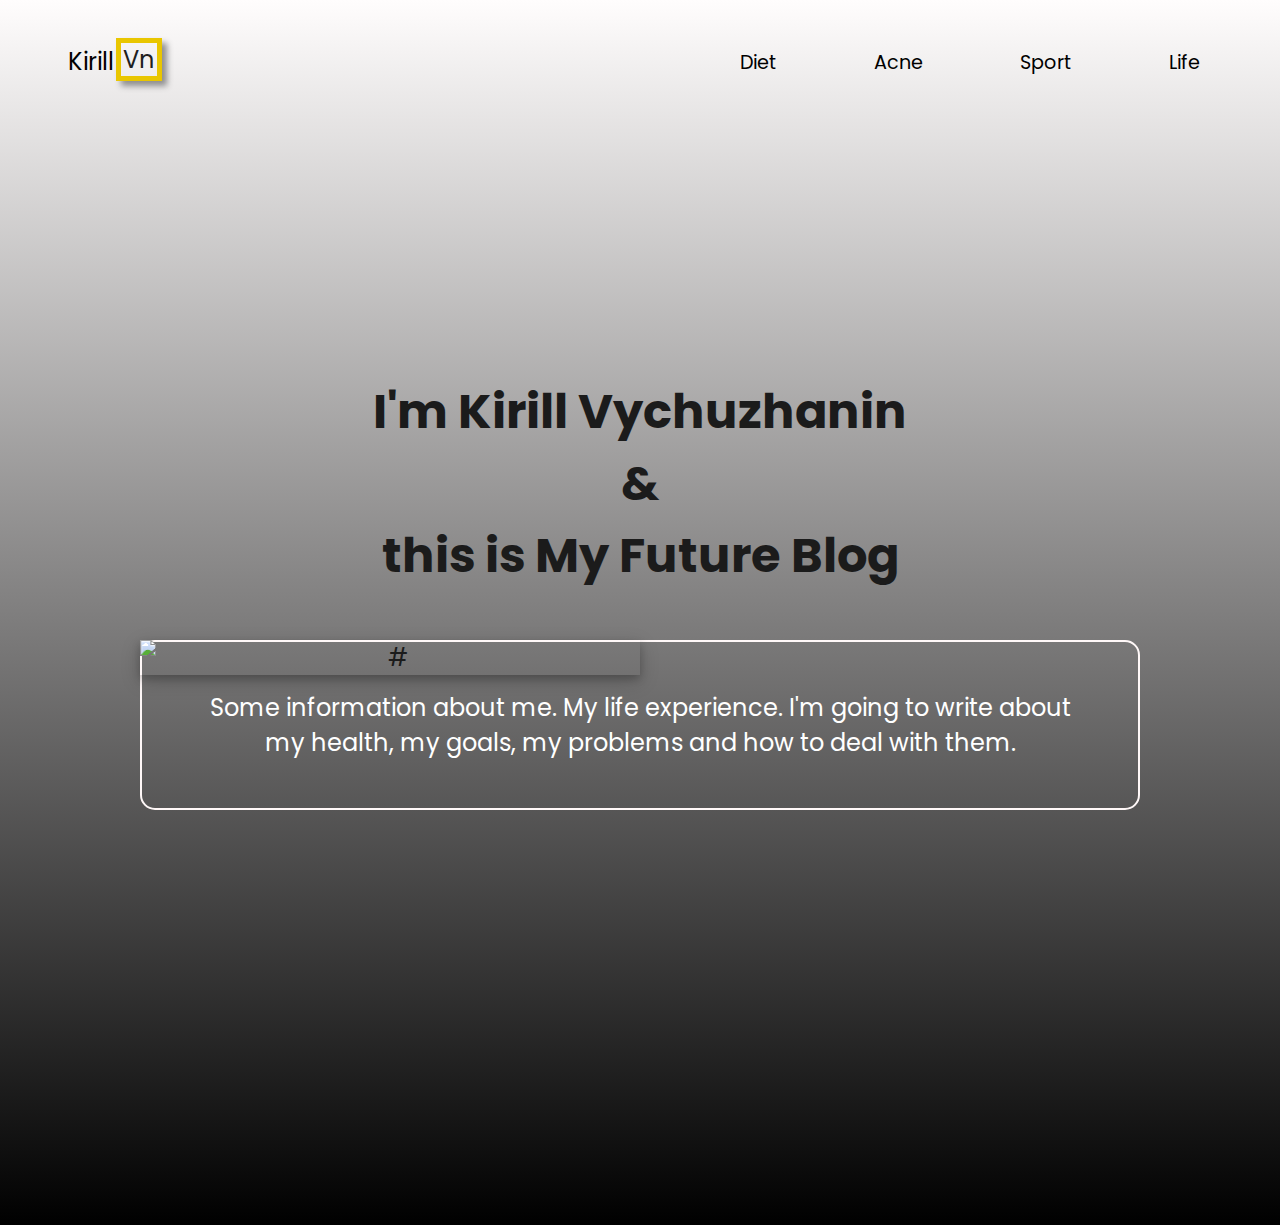
==== index.html @ a1ea9a25 "Update index.html" ====
<!DOCTYPE html>
<html lang="en">
  <head>
    <meta charset="UTF-8" />
    <meta http-equiv="X-UA-Compatible" content="IE=edge" />
    <meta name="viewport" content="width=device-width, initial-scale=1.0" />
    <title>The Best Blog Ever</title>
    <link rel="stylesheet" href="css/styles.css" />
  </head>
  <body>
    <header>
      <nav class="menu">
          <a href="index.html" class="logo">Kirill<span>Vn</span></a>
        <ul>
          <li><a class="menu-nav" href="anchors/diet.html">Diet</a></li>
          <li><a class="menu-nav" href="acne.html">Acne</a></li>
          <li><a class="menu-nav" href="anchors/sport.html">Sport</a></li>
          <li><a class="menu-nav" href="anchors/life.html">Life</a></li>
        </ul>
      </nav>
    </header>

    <section class="main">
      <div class="container">
        <div class="content">
            <div class="position">
              <h1 class="content-title">
                I'm Kirill Vychuzhanin <br> &amp; <br> this is My Future Blog
              </h1>
              <img src="img/aboume1.jpg" alt="#" class="content-img" />
              <p class="content-info">
                    Some information about me. My life experience. I'm going to
                    write about my health, my goals, my problems and how to deal with them.
                </p>
            </div>


        </div>
      </div>
    </section>
  </body>
</html>
---- css/styles.css ----
@import url("https://fonts.googleapis.com/css2?family=Open+Sans:wght@700&family=Poppins:ital,wght@0,300;0,400;0,700;1,200;1,300&display=swap");

body {
  font-family: "Open Sans", sans-serif;
  font-family: "Poppins", sans-serif;
  margin: 0;
  padding: 0;
  background: linear-gradient(rgb(255, 253, 253), rgb(0, 0, 0));
  position: relative;
  z-index: 2;
}

* {
  box-sizing: border-box;
}
.icon {
  width: 60px;
  height: 60px;
  display: block;
  margin: 0 auto;
}

a {
  text-decoration: none;
  color: initial;
}

header {
  padding: 2em;
}
.menu {
  display: flex;
  justify-content: space-between;
  align-items: unset;
}

ul {
  max-width: 100%;
  display: flex;
  justify-content: right;
}
li {
  padding: 0 2em;
  list-style: none;
  text-decoration: none;
  font-size: 1.2em;
}
a.logo {
  font-size: 1.5em;
  font-weight: 400;
  margin-left: 1.5em;
  margin-top: 0.5em;
}
a.logo:active {
  text-shadow: 2px 2px 2px rgb(192, 192, 192);
}

a.menu-nav {
  padding: 0 10px;
}
a.menu-nav:hover {
  border-bottom: 2px solid black;
  transition: 0.1s;
  color: rgb(92, 92, 92);
}
a.menu-nav:active {
  color: black;
}

span {
  color: rgb(32, 32, 32);
  padding: 0 2px;
  font-weight: 400;
  margin: 0.1em;
  position: relative;
  top: -2px;
  border: 5px solid rgb(233, 198, 0);
  box-shadow: 5px 5px 6px rgb(143, 143, 143);
}
span:active {
  box-shadow: 5px 5px 6px rgb(43, 43, 43);
}

.container {
  width: 1000px;
  max-width: 100%;
  margin: 0 auto;
}
.main {
  text-align: center;
  padding: 2em;
  color: white;
  font-size: 1.1em;
  min-height: 1100px;
}

.content-img {
  width: 50%;
  float: left;
  margin-right: 1em;
  box-shadow: 0 4px 8px 0 rgba(0, 0, 0, 0.2), 0 6px 20px 0 rgba(0, 0, 0, 0.19);
}

.content-title {
  margin-top: 2em;
  margin-bottom: 1em;
  padding-top: 2.5em;
}

.position {
  font-size: 1.5rem;
  color: rgb(27, 27, 27);
}
p.content-info {
  border: 2px solid rgb(255, 248, 248);
  padding: 2em;
  border-radius: 15px;
  color: rgb(255, 255, 255);
}

/* acne==============
======================= */
a.logo {
  font-size: 1.5em;
  font-weight: 400;
  margin-left: 1.5em;
  margin-top: 0.5em;
}
a.logo:active {
  text-shadow: 2px 2px 2px rgb(192, 192, 192);
}

.main {
}

.acne-title {
  text-align: center;
  font-size: 2rem;
  margin-bottom: 0;
}

.acne-story {
  min-height: 1000px;
  display: grid;
  grid-template-columns: 1fr 1fr;
}

.acne-ul {
  padding: 0;
  display: flex;
  flex-direction: column;
}
.acne-li {
  padding: 1rem;
  margin: 0 auto;
}

.acne-img {
  max-width: 100%;
  padding: 1rem;
  padding-bottom: 3rem;
  border-radius: 5px;
  box-shadow: 2px 2px 10px rgb(53, 53, 53);
  margin-bottom: 2em;
}



@media only screen and (max-width: 500px) {
  body, h1, h2, ul, li {
    padding: 0;
    margin: 0;
  }

  header {
    padding: 0;
  }
  .acne-title {
    font-size: 1rem;
  }
  a.logo {
    display: block;
    font-size: 1rem;
   
    font-weight: 400;
  }

  header.acne {
    text-align: center;
    padding: 0;
  }

  .icon {
    width: 30px;
    height: 30px;
    display: block;
    margin: 0 auto;
  }
  .content-title {
    font-size:1.5rem;
    margin: 1rem auto;
    padding: 0.1rem 0.3rem;
    
  }

  .content-img {
    width: 100%;
    padding: 0;
    margin: 0;
  
    box-shadow: 0 4px 8px 0 rgba(0, 0, 0, 0.2), 0 6px 20px 0 rgba(0, 0, 0, 0.19);
  }
  .main {
    text-align: center;
    padding: 0;
    color: white;
    font-size: 1.1em;
    min-height: 1100px;
  }
  .menu {
    display: flex;
    justify-content: space-between;
    align-items: baseline;
  }

  p.content-info {
    border: 2px solid rgb(255, 248, 248);
    padding: .3rem;
    border-radius: 15px;
    color: rgb(255, 255, 255);
  }
  
  
}
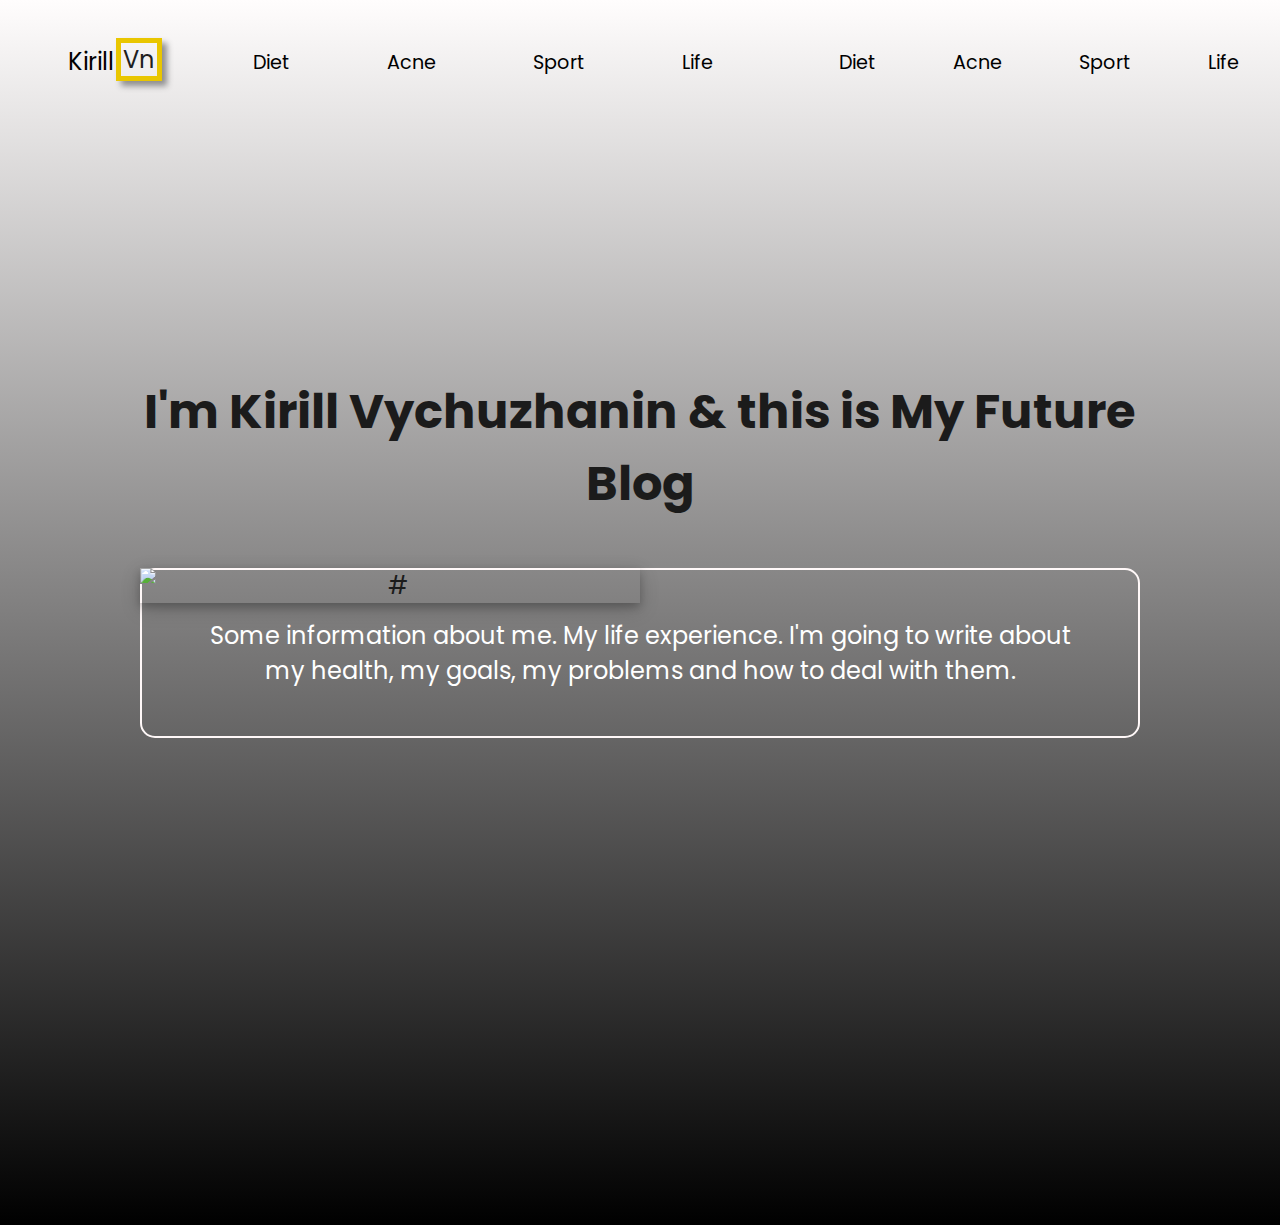
==== commit 968adb97: "Update index.html" ====
--- a/index.html
+++ b/index.html
@@ -10,33 +10,50 @@
   <body>
     <header>
       <nav class="menu">
-          <a href="index.html" class="logo">Kirill<span>Vn</span></a>
-        <ul>
+        <a href="index.html" class="logo">Kirill<span>Vn</span></a>
+        <ul class="menu-list">
           <li><a class="menu-nav" href="anchors/diet.html">Diet</a></li>
-          <li><a class="menu-nav" href="acne.html">Acne</a></li>
+          <li><a class="menu-nav" href="anchors/acne.html">Acne</a></li>
           <li><a class="menu-nav" href="anchors/sport.html">Sport</a></li>
           <li><a class="menu-nav" href="anchors/life.html">Life</a></li>
         </ul>
+        <img class="icon-menu" src="/icons/bars-solid.svg" alt="" />
+        <!-- <div class="menu-appear">
+          <ul class="appear-list">
+          <li><a href="anchors/diet.html">Diet</a></li>
+          <li><a href="anchors/acne.html">Acne</a></li>
+          <li><a href="anchors/sport.html">Sport</a></li>
+          <li><a href="anchors/life.html">Life</a></li>
+          </ul>
+        </div> -->
+        <div class="menu-appear">
+          <ul>
+            <img class="exit-btn" src="/icons/exit.svg" alt="">
+            <li class="list-item">Diet</li>
+            <li class="list-item">Acne</li>
+            <li class="list-item">Sport</li>
+            <li class="list-item">Life</li>
+          </ul>
+        </div>
       </nav>
     </header>
 
     <section class="main">
       <div class="container">
         <div class="content">
-            <div class="position">
-              <h1 class="content-title">
-                I'm Kirill Vychuzhanin <br> &amp; <br> this is My Future Blog
-              </h1>
-              <img src="img/aboume1.jpg" alt="#" class="content-img" />
-              <p class="content-info">
-                    Some information about me. My life experience. I'm going to
-                    write about my health, my goals, my problems and how to deal with them.
-                </p>
-            </div>
-
-
+          <div class="position">
+            <h1 class="content-title">
+              I'm Kirill Vychuzhanin &amp; this is My Future Blog
+            </h1>
+            <img src="img/aboume1.jpg" alt="#" class="content-img" />
+            <p class="content-info">
+              Some information about me. My life experience. I'm going to write
+              about my health, my goals, my problems and how to deal with them.
+            </p>
+          </div>
         </div>
       </div>
     </section>
+    <script src="app.js"></script>
   </body>
 </html>
--- a/css/styles.css
+++ b/css/styles.css
@@ -97,7 +97,7 @@
 .content-img {
   width: 50%;
   float: left;
-  margin-right: 1em;
+  margin-right: .3em;
   box-shadow: 0 4px 8px 0 rgba(0, 0, 0, 0.2), 0 6px 20px 0 rgba(0, 0, 0, 0.19);
 }
 
@@ -151,14 +151,14 @@
   flex-direction: column;
 }
 .acne-li {
-  padding: 1rem;
+  padding: .3rem;
   margin: 0 auto;
 }
 
 .acne-img {
   max-width: 100%;
-  padding: 1rem;
-  padding-bottom: 3rem;
+  padding: .5rem;
+  padding-bottom: 2rem;
   border-radius: 5px;
   box-shadow: 2px 2px 10px rgb(53, 53, 53);
   margin-bottom: 2em;
@@ -177,16 +177,22 @@
   }
   .acne-title {
     font-size: 1rem;
+    margin-top: 1rem;
   }
   a.logo {
     display: block;
+    position: relative;
+   top: 0;
+   left: 0;
     font-size: 1rem;
+    padding: .3rem;
+    margin: 0.3rem;
    
     font-weight: 400;
   }
 
   header.acne {
-    text-align: center;
+    
     padding: 0;
   }
 
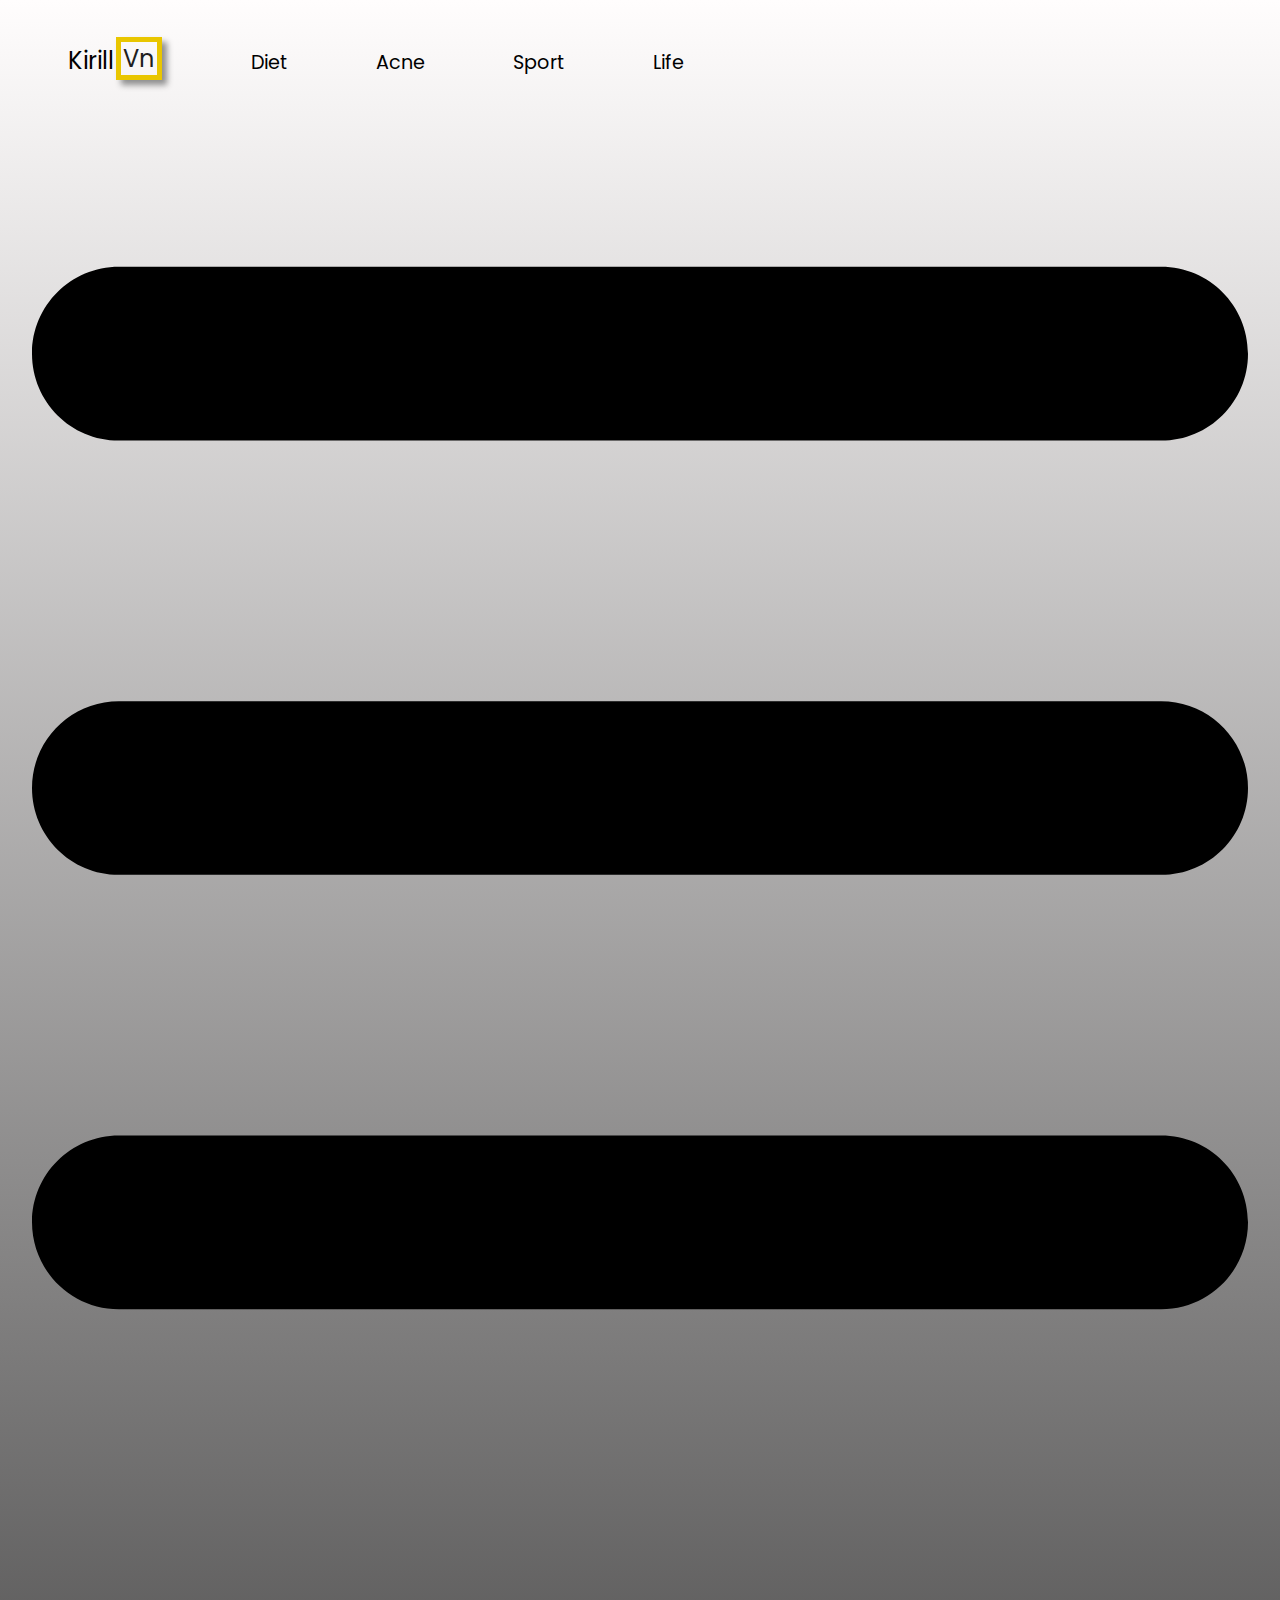
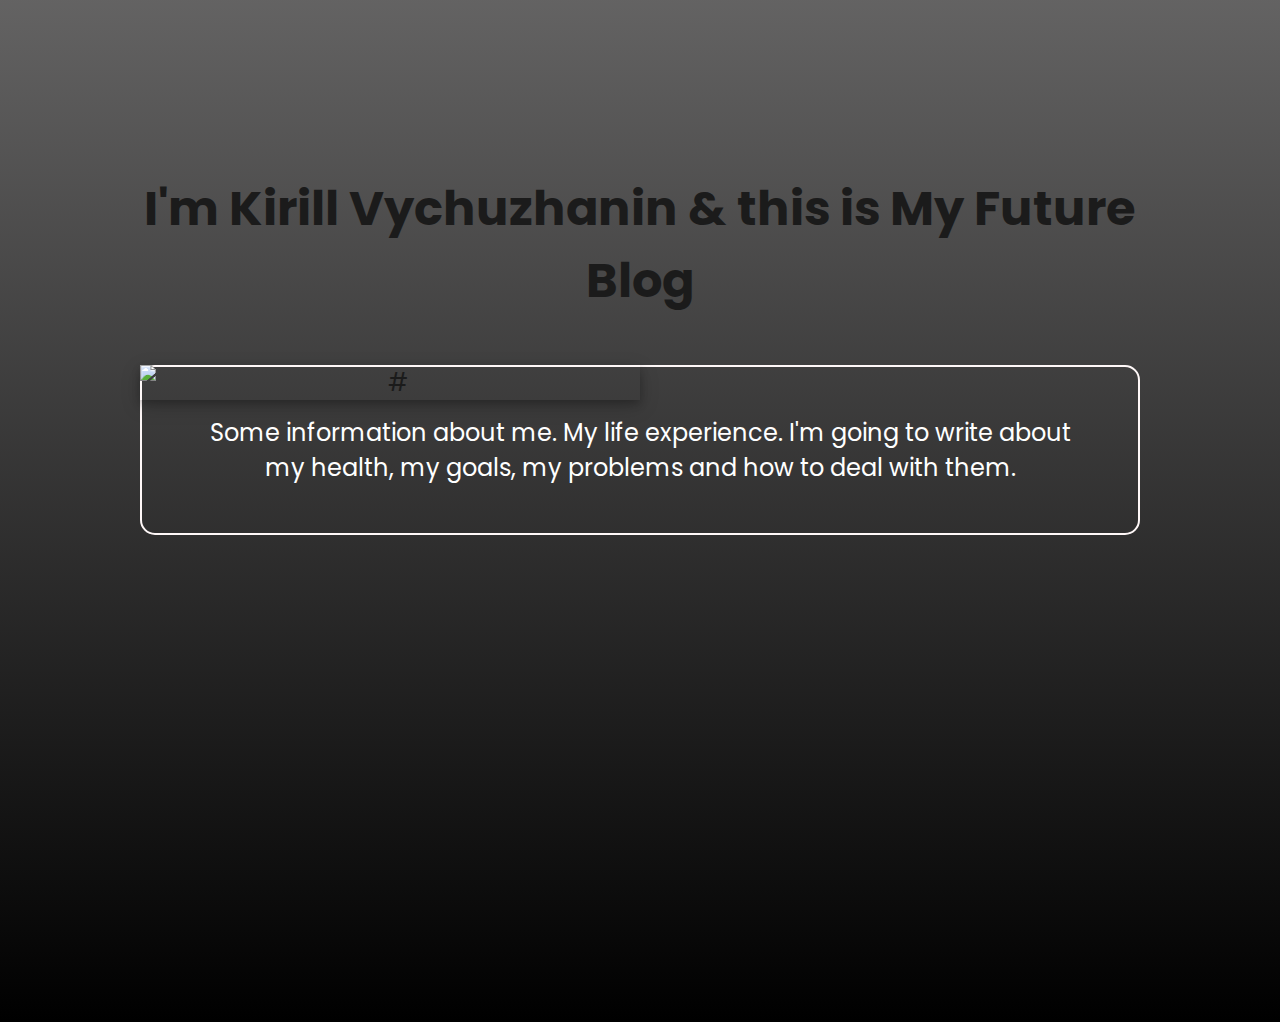
==== commit 81ab8180: "Update index.html" ====
--- a/index.html
+++ b/index.html
@@ -17,7 +17,7 @@
           <li><a class="menu-nav" href="anchors/sport.html">Sport</a></li>
           <li><a class="menu-nav" href="anchors/life.html">Life</a></li>
         </ul>
-        <img class="icon-menu" src="/icons/bars-solid.svg" alt="" />
+        <img class="icon-menu" src="icons/bars-solid.svg" alt="" />
         <!-- <div class="menu-appear">
           <ul class="appear-list">
           <li><a href="anchors/diet.html">Diet</a></li>
@@ -28,7 +28,7 @@
         </div> -->
         <div class="menu-appear">
           <ul>
-            <img class="exit-btn" src="/icons/exit.svg" alt="">
+            <img class="exit-btn" src="icons/exit.svg" alt="">
             <li class="list-item">Diet</li>
             <li class="list-item">Acne</li>
             <li class="list-item">Sport</li>
--- a/css/styles.css
+++ b/css/styles.css
@@ -29,22 +29,29 @@
   padding: 2em;
 }
 .menu {
-  display: flex;
+  /* display: flex;
   justify-content: space-between;
   align-items: unset;
+  flex: 1 2; */
 }
 
 ul {
   max-width: 100%;
-  display: flex;
-  justify-content: right;
+  display: inline-block;
+  text-align: right;
 }
 li {
-  padding: 0 2em;
+  padding: 0 2rem;
+  display: inline-block;
   list-style: none;
   text-decoration: none;
-  font-size: 1.2em;
-}
+  font-size: 1.2rem;
+}
+li:hover {
+  transform: scale(1.1);
+  transition: 0.1s;
+}
+
 a.logo {
   font-size: 1.5em;
   font-weight: 400;
@@ -97,7 +104,7 @@
 .content-img {
   width: 50%;
   float: left;
-  margin-right: .3em;
+  margin-right: 1em;
   box-shadow: 0 4px 8px 0 rgba(0, 0, 0, 0.2), 0 6px 20px 0 rgba(0, 0, 0, 0.19);
 }
 
@@ -130,9 +137,6 @@
   text-shadow: 2px 2px 2px rgb(192, 192, 192);
 }
 
-.main {
-}
-
 .acne-title {
   text-align: center;
   font-size: 2rem;
@@ -151,23 +155,28 @@
   flex-direction: column;
 }
 .acne-li {
-  padding: .3rem;
+  padding: 1rem;
   margin: 0 auto;
 }
 
 .acne-img {
   max-width: 100%;
-  padding: .5rem;
-  padding-bottom: 2rem;
+  padding: 1rem;
+  padding-bottom: 3rem;
   border-radius: 5px;
   box-shadow: 2px 2px 10px rgb(53, 53, 53);
   margin-bottom: 2em;
 }
-
-
-
-@media only screen and (max-width: 500px) {
-  body, h1, h2, ul, li {
+.menu-appear {
+  display: none;
+}
+
+@media only screen and (max-width: 760px) {
+  body,
+  h1,
+  h2,
+  ul,
+  li {
     padding: 0;
     margin: 0;
   }
@@ -177,22 +186,21 @@
   }
   .acne-title {
     font-size: 1rem;
-    margin-top: 1rem;
+    margin-top: 3rem;
   }
   a.logo {
     display: block;
     position: relative;
-   top: 0;
-   left: 0;
+    top: 0;
+    left: 0;
     font-size: 1rem;
-    padding: .3rem;
+    padding: 0.3rem;
     margin: 0.3rem;
-   
+
     font-weight: 400;
   }
 
   header.acne {
-    
     padding: 0;
   }
 
@@ -203,17 +211,18 @@
     margin: 0 auto;
   }
   .content-title {
-    font-size:1.5rem;
-    margin: 1rem auto;
-    padding: 0.1rem 0.3rem;
-    
+    width: 100%;
+    font-size: 1.1rem;
+    margin: 0.5rem auto;
+    padding-top: 0;
   }
 
   .content-img {
     width: 100%;
     padding: 0;
     margin: 0;
-  
+    margin-bottom: 1rem;
+
     box-shadow: 0 4px 8px 0 rgba(0, 0, 0, 0.2), 0 6px 20px 0 rgba(0, 0, 0, 0.19);
   }
   .main {
@@ -225,16 +234,55 @@
   }
   .menu {
     display: flex;
-    justify-content: space-between;
-    align-items: baseline;
+    place-content: space-between;
+  }
+  .menu-list {
+    display: none;
+  }
+
+  .icon-menu {
+    width: 20px;
+    margin-right: 1rem;
+    cursor: pointer;
   }
 
   p.content-info {
     border: 2px solid rgb(255, 248, 248);
-    padding: .3rem;
+    padding: 0.3rem;
     border-radius: 15px;
     color: rgb(255, 255, 255);
   }
+
+  .menu-appear {
+    display: none;
+    position: fixed;
+    padding: 1rem 2rem;
+    text-align: right;
+    width: 60%;
+    top: 0;
+    right: 0;
+    height: 100vh;
+    background-color: rgb(43, 43, 43);
+    color: rgb(255, 255, 255);
+    padding-top: 2rem;
+    z-index: 999;
+  }
+  .list-item {
+    display: block;
+    margin-top: 2rem;
+    font-size: 1.5rem;
+  }
+  .list-item:nth-child(2) {
+    margin-top: 3rem;
+  }
+  .exit-btn {
+    position: absolute;
+    top: 1rem;
+    right: 1rem;
+    cursor: pointer;
+  }
+  .btn-appear {
+    display: block;
   
-  
-}
+  }
+}
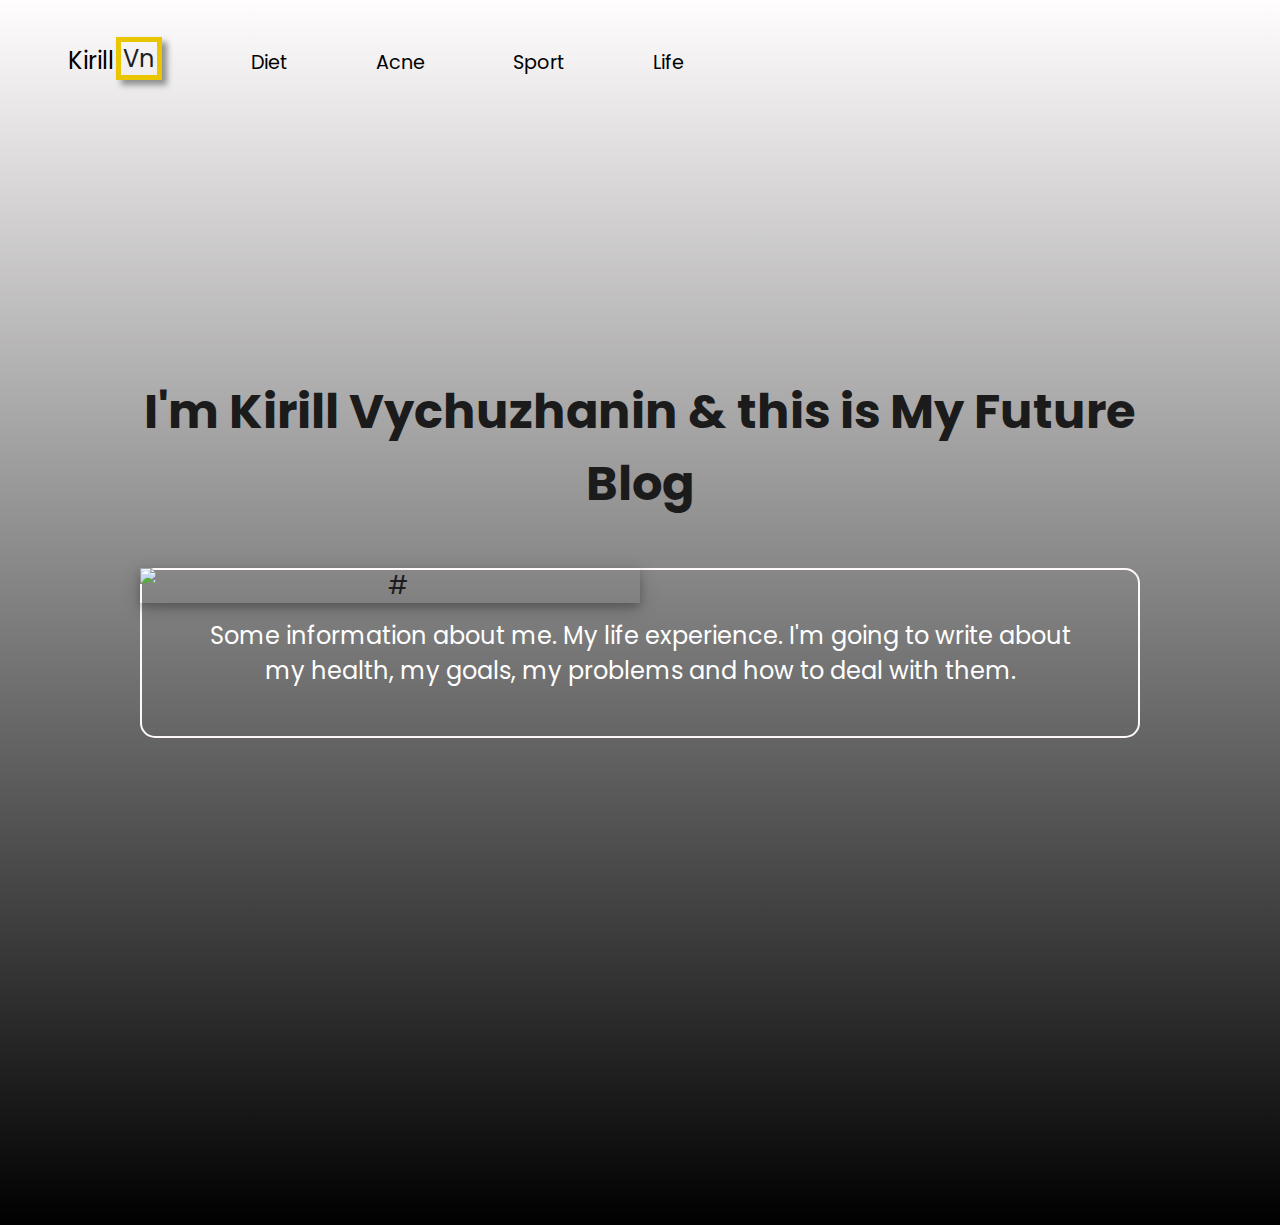
==== commit a342c324: "Update index.html" ====
--- a/index.html
+++ b/index.html
@@ -13,7 +13,7 @@
         <a href="index.html" class="logo">Kirill<span>Vn</span></a>
         <ul class="menu-list">
           <li><a class="menu-nav" href="anchors/diet.html">Diet</a></li>
-          <li><a class="menu-nav" href="anchors/acne.html">Acne</a></li>
+          <li><a class="menu-nav" href="acne.html">Acne</a></li>
           <li><a class="menu-nav" href="anchors/sport.html">Sport</a></li>
           <li><a class="menu-nav" href="anchors/life.html">Life</a></li>
         </ul>
@@ -29,10 +29,10 @@
         <div class="menu-appear">
           <ul>
             <img class="exit-btn" src="icons/exit.svg" alt="">
-            <li class="list-item">Diet</li>
-            <li class="list-item">Acne</li>
-            <li class="list-item">Sport</li>
-            <li class="list-item">Life</li>
+            <li class="list-item"><a href="anchors/diet.html">Diet</a></li>
+            <li class="list-item"><a href="anchors/acne.html">Acne</a></li>
+            <li class="list-item"><a href="anchors/sport.html">Sport</a></li>
+            <li class="list-item"><a href="anchors/life.html">Life</a></li>
           </ul>
         </div>
       </nav>
--- a/css/styles.css
+++ b/css/styles.css
@@ -170,6 +170,9 @@
 .menu-appear {
   display: none;
 }
+.icon-menu {
+display: none;
+} 
 
 @media only screen and (max-width: 760px) {
   body,
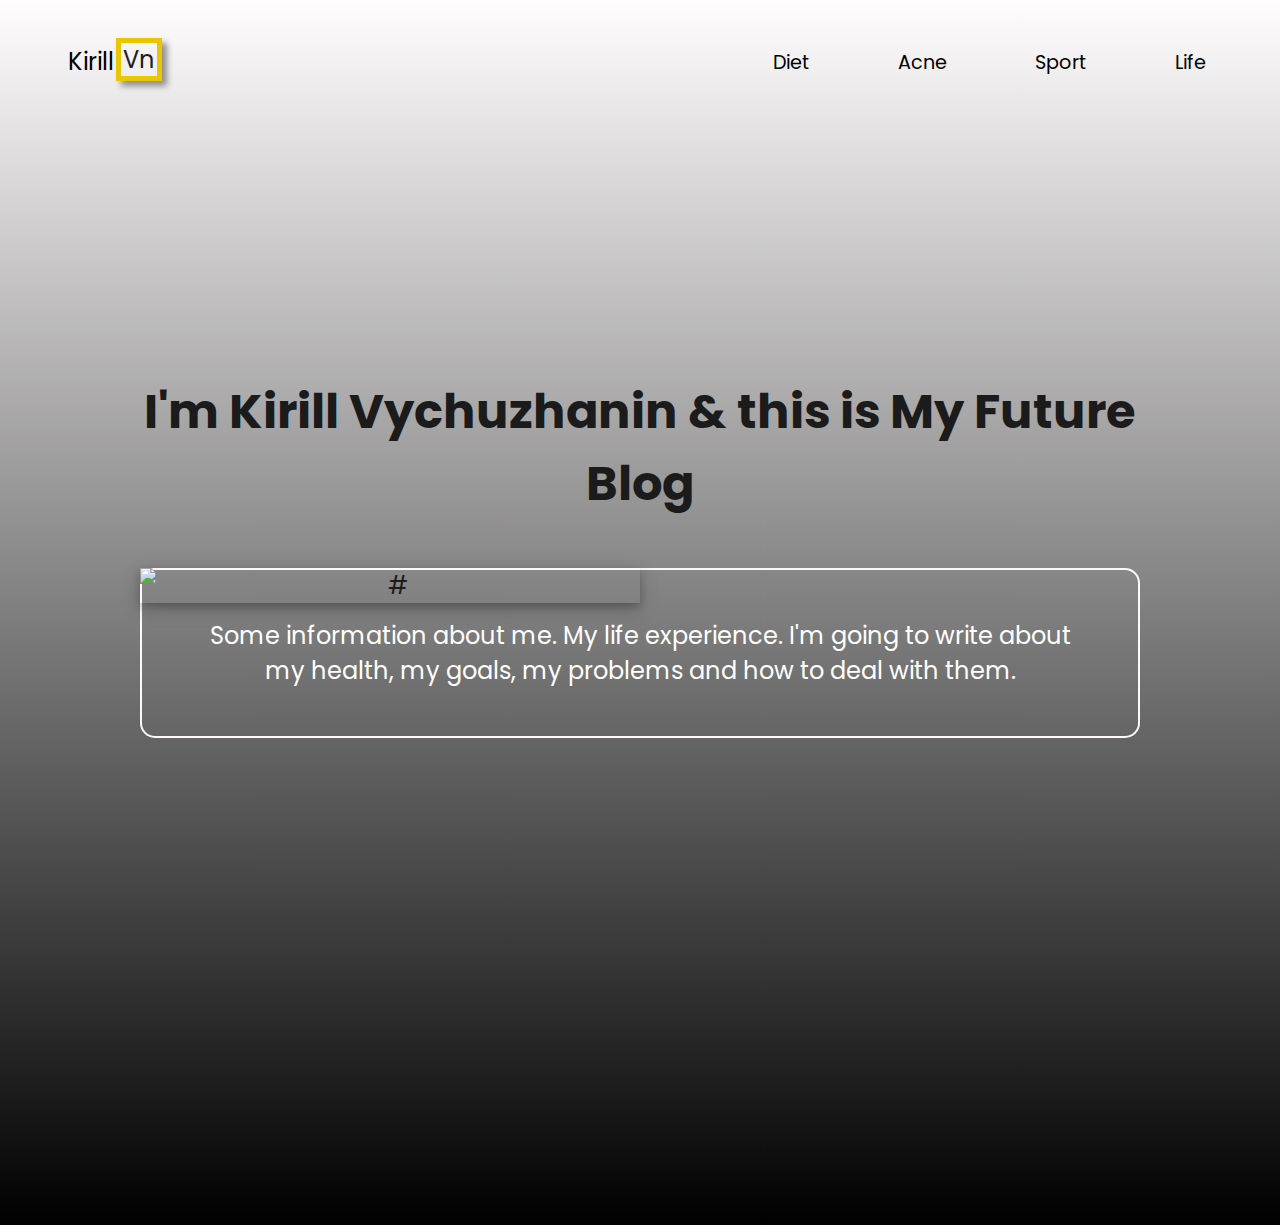
==== commit 6ba5e303: "Update index.html" ====
--- a/index.html
+++ b/index.html
@@ -30,7 +30,7 @@
           <ul>
             <img class="exit-btn" src="icons/exit.svg" alt="">
             <li class="list-item"><a href="anchors/diet.html">Diet</a></li>
-            <li class="list-item"><a href="anchors/acne.html">Acne</a></li>
+            <li class="list-item"><a href="acne.html">Acne</a></li>
             <li class="list-item"><a href="anchors/sport.html">Sport</a></li>
             <li class="list-item"><a href="anchors/life.html">Life</a></li>
           </ul>
--- a/css/styles.css
+++ b/css/styles.css
@@ -20,19 +20,16 @@
   margin: 0 auto;
 }
 
-a {
-  text-decoration: none;
-  color: initial;
-}
+
 
 header {
   padding: 2em;
 }
 .menu {
-  /* display: flex;
+   display: flex;
   justify-content: space-between;
   align-items: unset;
-  flex: 1 2; */
+ 
 }
 
 ul {
@@ -52,11 +49,17 @@
   transition: 0.1s;
 }
 
+a {
+  text-decoration: none;
+  color: #fff;
+}
+
 a.logo {
   font-size: 1.5em;
   font-weight: 400;
   margin-left: 1.5em;
   margin-top: 0.5em;
+  color: initial;
 }
 a.logo:active {
   text-shadow: 2px 2px 2px rgb(192, 192, 192);
@@ -64,6 +67,7 @@
 
 a.menu-nav {
   padding: 0 10px;
+  color: initial;
 }
 a.menu-nav:hover {
   border-bottom: 2px solid black;
@@ -171,8 +175,8 @@
   display: none;
 }
 .icon-menu {
-display: none;
-} 
+  display: none;
+}
 
 @media only screen and (max-width: 760px) {
   body,
@@ -247,6 +251,7 @@
     width: 20px;
     margin-right: 1rem;
     cursor: pointer;
+    display: block;
   }
 
   p.content-info {
@@ -289,3 +294,11 @@
   
   }
 }
+
+
+
+
+
+
+  
+  
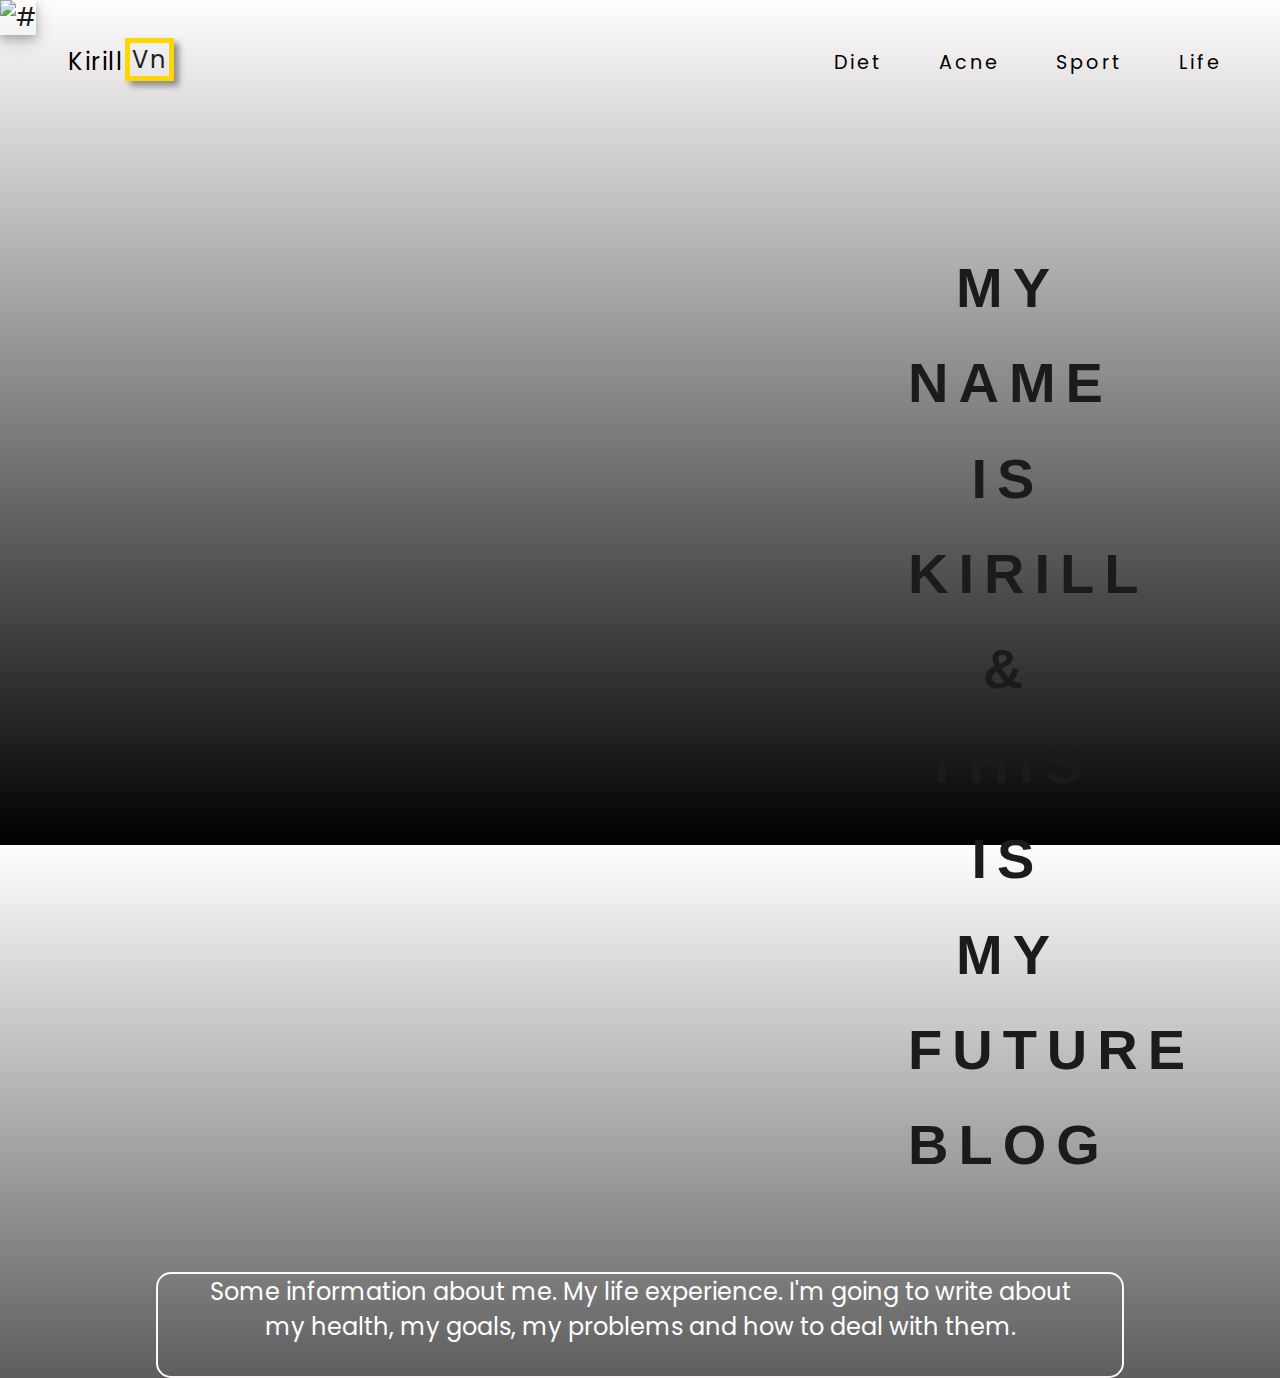
==== commit 53f6ea37: "Update index.html" ====
--- a/index.html
+++ b/index.html
@@ -18,14 +18,7 @@
           <li><a class="menu-nav" href="anchors/life.html">Life</a></li>
         </ul>
         <img class="icon-menu" src="icons/bars-solid.svg" alt="" />
-        <!-- <div class="menu-appear">
-          <ul class="appear-list">
-          <li><a href="anchors/diet.html">Diet</a></li>
-          <li><a href="anchors/acne.html">Acne</a></li>
-          <li><a href="anchors/sport.html">Sport</a></li>
-          <li><a href="anchors/life.html">Life</a></li>
-          </ul>
-        </div> -->
+        
         <div class="menu-appear">
           <ul>
             <img class="exit-btn" src="icons/exit.svg" alt="">
@@ -43,7 +36,7 @@
         <div class="content">
           <div class="position">
             <h1 class="content-title">
-              I'm Kirill Vychuzhanin &amp; this is My Future Blog
+             My name is Kirill &amp; this is My Future Blog
             </h1>
             <img src="img/aboume1.jpg" alt="#" class="content-img" />
             <p class="content-info">
--- a/css/styles.css
+++ b/css/styles.css
@@ -9,6 +9,11 @@
   position: relative;
   z-index: 2;
 }
+.wrapper {
+
+  
+  margin: 0 auto;
+}
 
 * {
   box-sizing: border-box;
@@ -20,16 +25,15 @@
   margin: 0 auto;
 }
 
-
-
 header {
   padding: 2em;
+  position: relative;
+  z-index: 99;
 }
 .menu {
-   display: flex;
+  display: flex;
   justify-content: space-between;
   align-items: unset;
- 
 }
 
 ul {
@@ -38,7 +42,7 @@
   text-align: right;
 }
 li {
-  padding: 0 2rem;
+  padding: 0 1rem;
   display: inline-block;
   list-style: none;
   text-decoration: none;
@@ -60,6 +64,7 @@
   margin-left: 1.5em;
   margin-top: 0.5em;
   color: initial;
+  letter-spacing: 1.5px;
 }
 a.logo:active {
   text-shadow: 2px 2px 2px rgb(192, 192, 192);
@@ -68,6 +73,7 @@
 a.menu-nav {
   padding: 0 10px;
   color: initial;
+  letter-spacing: 3px;
 }
 a.menu-nav:hover {
   border-bottom: 2px solid black;
@@ -85,7 +91,7 @@
   margin: 0.1em;
   position: relative;
   top: -2px;
-  border: 5px solid rgb(233, 198, 0);
+  border: 5px solid rgb(255,215,0);
   box-shadow: 5px 5px 6px rgb(143, 143, 143);
 }
 span:active {
@@ -102,29 +108,45 @@
   padding: 2em;
   color: white;
   font-size: 1.1em;
-  min-height: 1100px;
+  height: 80vh;
 }
 
 .content-img {
-  width: 50%;
-  float: left;
+  max-width: 100%;
+  position: absolute;
+  top: 0;
+  left: 0;
   margin-right: 1em;
   box-shadow: 0 4px 8px 0 rgba(0, 0, 0, 0.2), 0 6px 20px 0 rgba(0, 0, 0, 0.19);
 }
 
 .content-title {
-  margin-top: 2em;
-  margin-bottom: 1em;
-  padding-top: 2.5em;
-}
-
+  margin: 5rem 2rem 5rem auto;
+  line-height: 1.7;
+  position: relative;
+  z-index: 99;
+  width: 20%;
+  font-size: 3.5rem;
+  /* font-family: "Rajdhani", sans-serif;
+  font-family: "GFS Didot", serif; */
+ 
+  
+  font-family: "Questrial", sans-serif;
+  letter-spacing: 10px;
+  text-transform: uppercase;
+}
+span.font {
+  font-family:    "GFS Didot", serif;
+  font-weight: 700;
+}
 .position {
   font-size: 1.5rem;
   color: rgb(27, 27, 27);
 }
 p.content-info {
+  margin: 1rem;
   border: 2px solid rgb(255, 248, 248);
-  padding: 2em;
+  padding: 0 2rem 2rem 2rem;
   border-radius: 15px;
   color: rgb(255, 255, 255);
 }
@@ -179,6 +201,22 @@
 }
 
 @media only screen and (max-width: 760px) {
+  .wrapper {
+    width: 100%;
+  }
+  body {
+    font-family: "Open Sans", sans-serif;
+    font-family: "Poppins", sans-serif;
+    margin: 0;
+    padding: 0;
+    background: linear-gradient(
+      rgb(255, 255, 255),
+      rgb(138, 138, 138),
+      rgb(168, 168, 168),
+      rgb(146, 144, 144),
+      rgb(136, 136, 136)
+    );
+  }
   body,
   h1,
   h2,
@@ -188,8 +226,14 @@
     margin: 0;
   }
 
+  section {
+    min-height: 700px
+  }
+
   header {
     padding: 0;
+    position: relative;
+    z-index: 99;
   }
   .acne-title {
     font-size: 1rem;
@@ -217,19 +261,26 @@
     display: block;
     margin: 0 auto;
   }
+
   .content-title {
-    width: 100%;
-    font-size: 1.1rem;
-    margin: 0.5rem auto;
+    position: relative;
+    z-index: 1;
+    right: 0;
+    width: 20%;
+    font-size: 1.5rem;
+    line-height: 1.5;
+    margin: 1rem 4rem 0 auto;
     padding-top: 0;
   }
-
+  /* POSITION ABSOLUTE CHANGE #1 */
   .content-img {
     width: 100%;
     padding: 0;
     margin: 0;
     margin-bottom: 1rem;
-
+    position: absolute;
+    top: 0;
+    left: 0;
     box-shadow: 0 4px 8px 0 rgba(0, 0, 0, 0.2), 0 6px 20px 0 rgba(0, 0, 0, 0.19);
   }
   .main {
@@ -237,11 +288,8 @@
     padding: 0;
     color: white;
     font-size: 1.1em;
-    min-height: 1100px;
   }
   .menu {
-    display: flex;
-    place-content: space-between;
   }
   .menu-list {
     display: none;
@@ -276,9 +324,12 @@
     z-index: 999;
   }
   .list-item {
+    padding-right: .7rem;
     display: block;
     margin-top: 2rem;
     font-size: 1.5rem;
+    border-bottom: .1rem solid rgb(255,215,0);
+    border-right: .1rem solid rgb(255,215,0);
   }
   .list-item:nth-child(2) {
     margin-top: 3rem;
@@ -291,14 +342,8 @@
   }
   .btn-appear {
     display: block;
-  
-  }
-}
-
-
-
-
-
-
-  
-  
+  }
+  p {
+    float: left;
+  }
+}
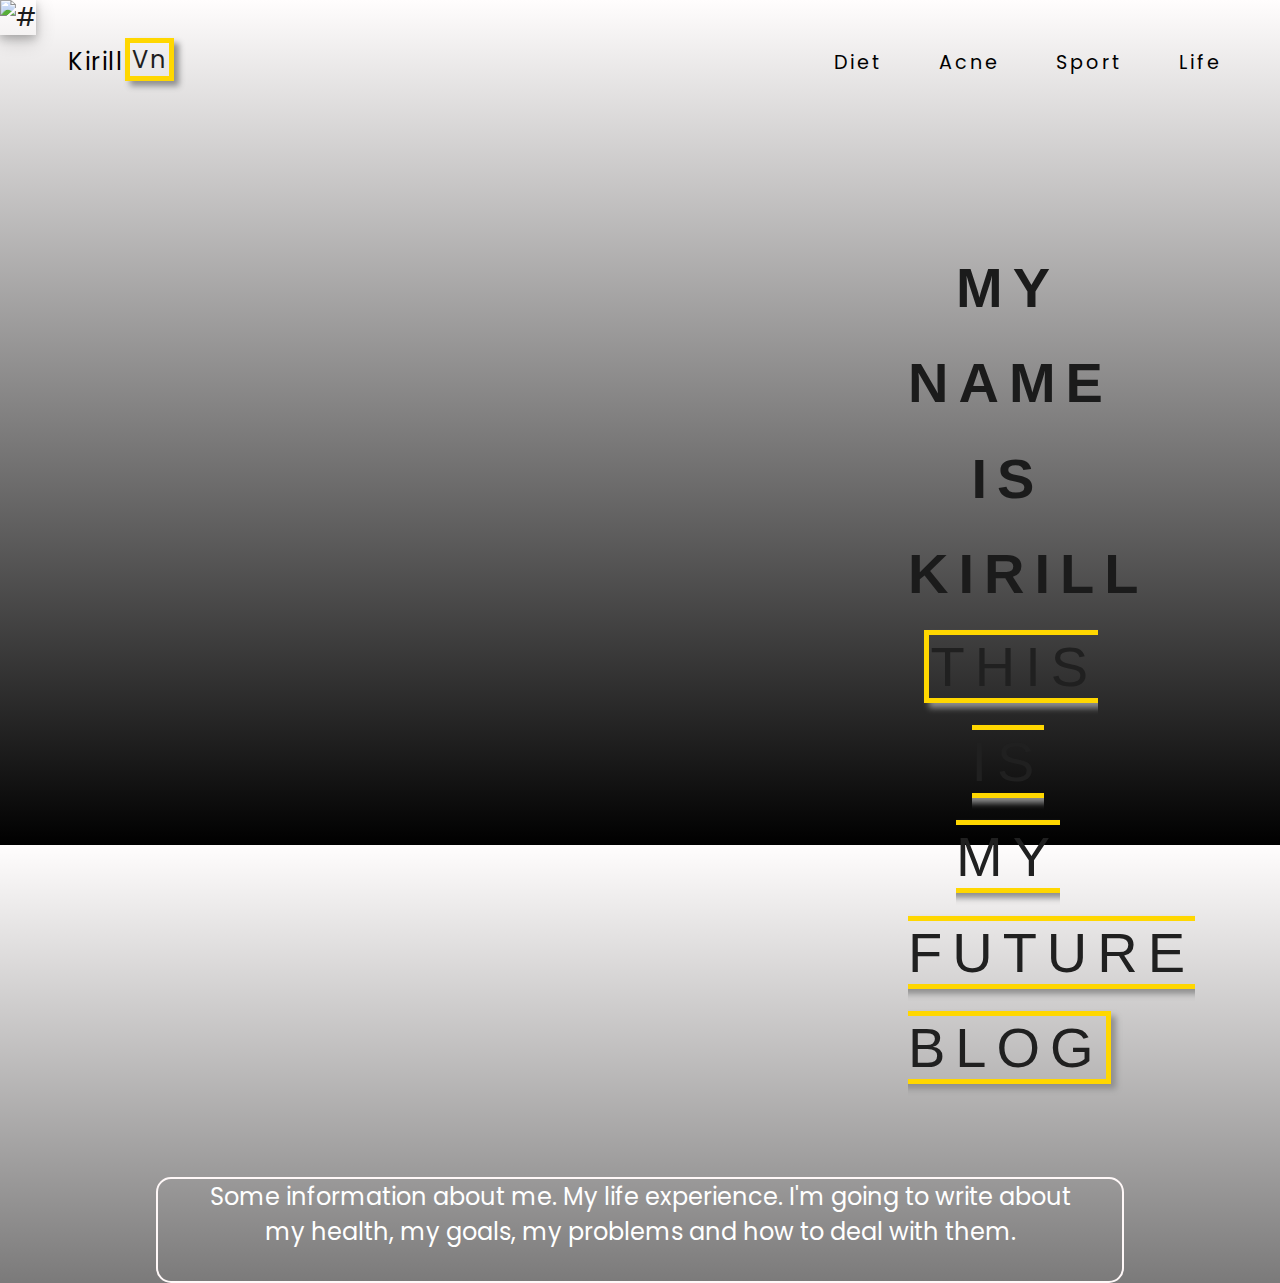
==== commit ed333b3a: "Update index.html" ====
--- a/index.html
+++ b/index.html
@@ -36,7 +36,7 @@
         <div class="content">
           <div class="position">
             <h1 class="content-title">
-             My name is Kirill &amp; this is My Future Blog
+              My name is Kirill <span class="font>"&amp;</span> this is My Future Blog
             </h1>
             <img src="img/aboume1.jpg" alt="#" class="content-img" />
             <p class="content-info">
--- a/css/styles.css
+++ b/css/styles.css
@@ -127,10 +127,6 @@
   z-index: 99;
   width: 20%;
   font-size: 3.5rem;
-  /* font-family: "Rajdhani", sans-serif;
-  font-family: "GFS Didot", serif; */
- 
-  
   font-family: "Questrial", sans-serif;
   letter-spacing: 10px;
   text-transform: uppercase;
